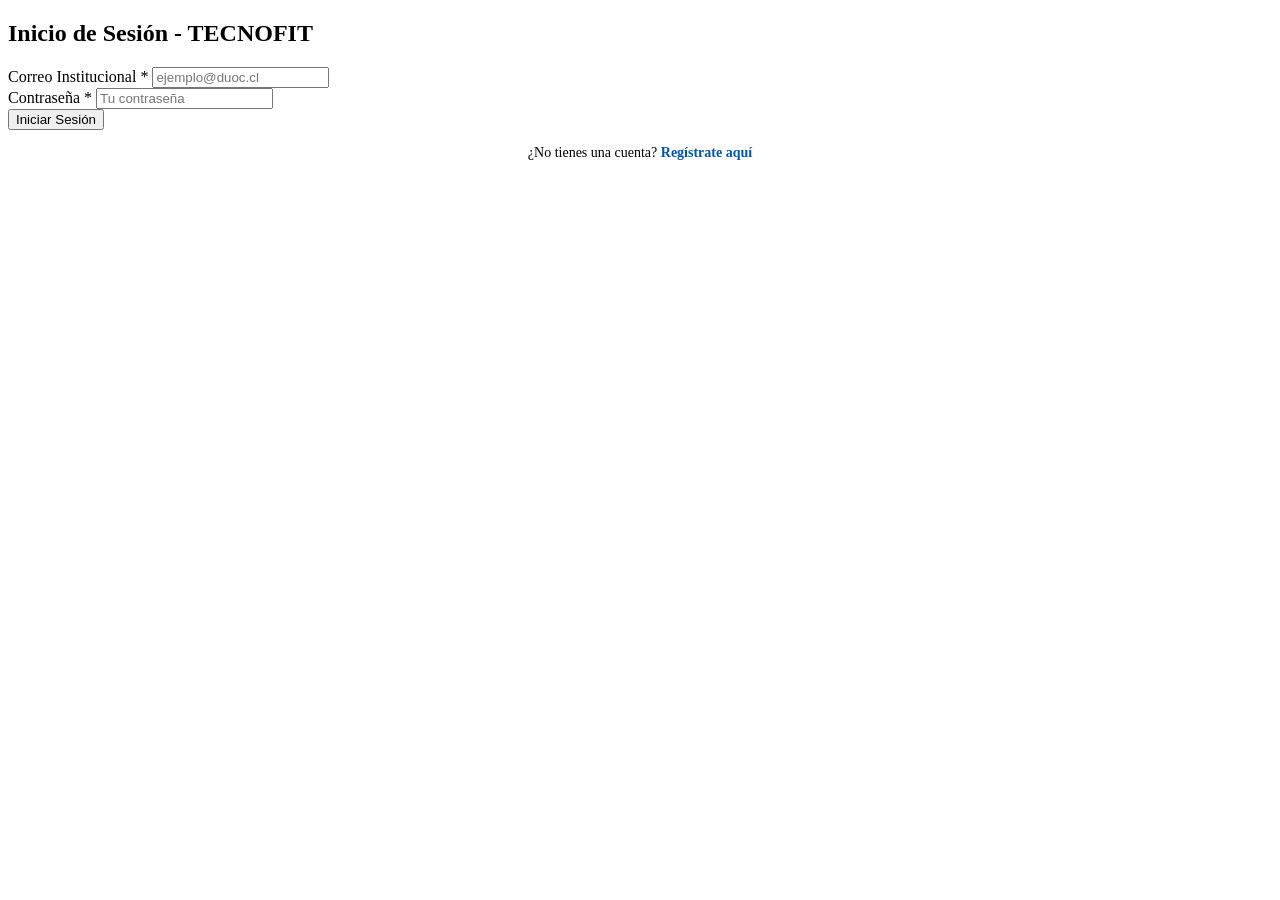
==== login.html @ 777c1543 "Creacion de login.html aqui cree el login" ====
<!DOCTYPE html>
<html lang="es">
<head>
  <meta charset="UTF-8">
  <meta name="viewport" content="width=device-width, initial-scale=1.0">
  <title>TECNOFIT - Iniciar Sesión</title>
  <link rel="stylesheet" href="styles.css">
</head>
<body>

  <div class="form-container">
    <h2>Inicio de Sesión - TECNOFIT</h2>
    
    <form id="loginForm" novalidate>
      <div class="form-group">
        <label for="correoLogin">Correo Institucional *</label>
        <input 
          type="email" 
          id="correoLogin" 
          placeholder="ejemplo@duoc.cl" 
          maxlength="60"
        >
        <span class="error" id="errorCorreoLogin"></span>
      </div>

      <div class="form-group">
        <label for="passwordLogin">Contraseña *</label>
        <input 
          type="password" 
          id="passwordLogin"
          placeholder="Tu contraseña"
        >
        <span class="error" id="errorPasswordLogin"></span>
      </div>

      <button type="submit" class="btn-primary">Iniciar Sesión</button>
    </form>

    <div style="text-align: center; margin-top: 15px; font-size: 14px;">
      <p>¿No tienes una cuenta? <a href="registro.html" style="color: #0056b3; font-weight: bold; text-decoration: none;">Regístrate aquí</a></p>
    </div>
  </div>

  <script src="tecnofit.js"></script>
</body>
</html>
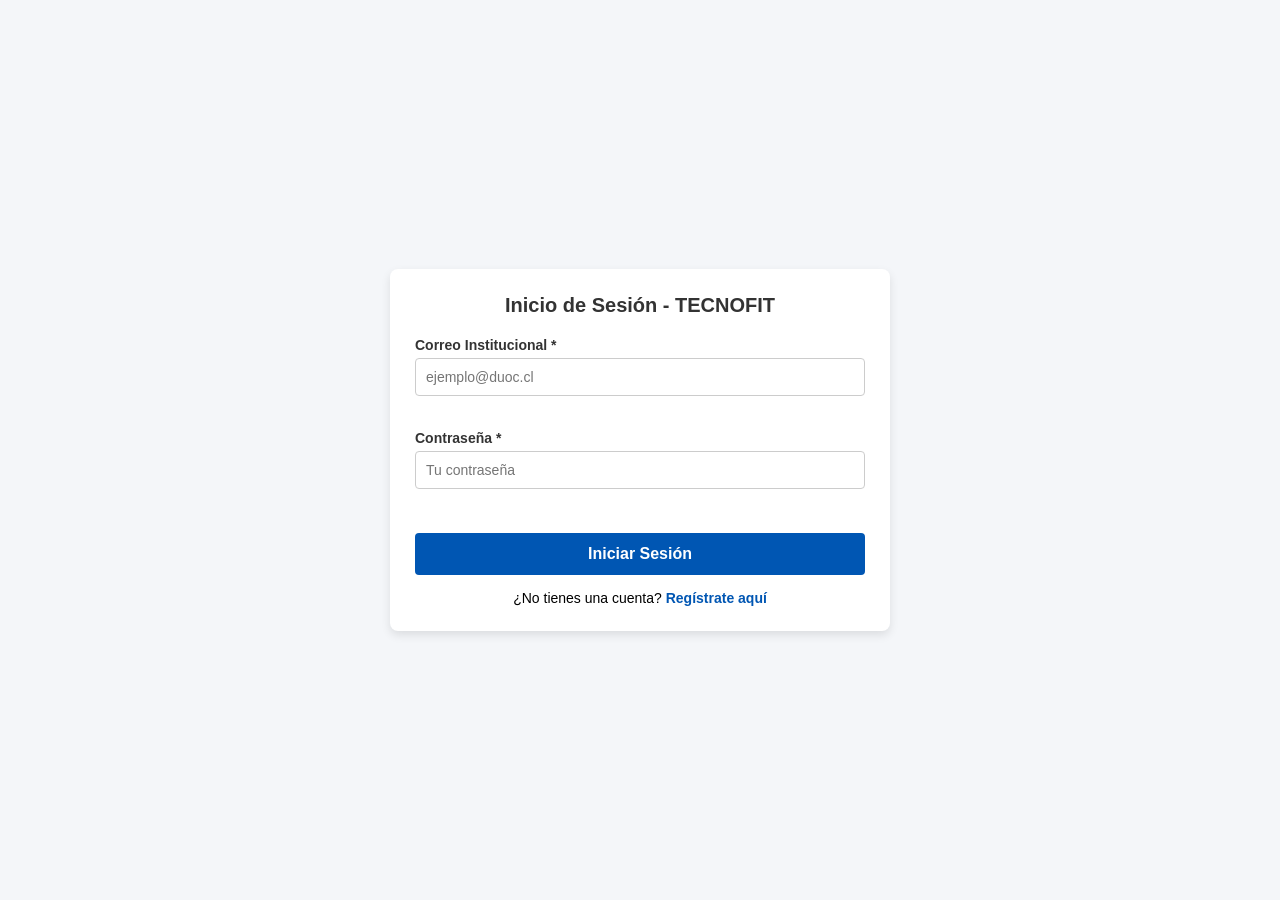
==== commit 5c68fe82: "correcion de error aqui corregimos un problema de conectividad que afectaba a la visual de las pagin" ====
--- a/login.html
+++ b/login.html
@@ -4,7 +4,7 @@
   <meta charset="UTF-8">
   <meta name="viewport" content="width=device-width, initial-scale=1.0">
   <title>TECNOFIT - Iniciar Sesión</title>
-  <link rel="stylesheet" href="styles.css">
+  <link rel="stylesheet" href="stylesheet.css">
 </head>
 <body>
 
--- a/stylesheet.css
+++ b/stylesheet.css
@@ -0,0 +1,109 @@
+* { 
+  box-sizing: border-box; 
+  font-family: Arial, sans-serif; 
+  margin: 0;
+  padding: 0;
+}
+
+body { 
+  background-color: #f4f6f9; 
+  display: flex; 
+  justify-content: center; 
+  align-items: center;
+  min-height: 100vh;
+  padding: 20px; 
+}
+
+.form-container { 
+  background: #fff; 
+  padding: 25px; 
+  border-radius: 8px; 
+  max-width: 500px; 
+  width: 100%; 
+  box-shadow: 0 4px 10px rgba(0,0,0,0.1); 
+}
+
+h2 {
+  margin-bottom: 20px;
+  color: #333;
+  font-size: 20px;
+  text-align: center;
+}
+
+.form-group { 
+  margin-bottom: 15px; 
+  flex-direction: column; 
+  display: flex; 
+}
+
+label { 
+  font-weight: bold; 
+  margin-bottom: 5px; 
+  color: #333;
+  font-size: 14px;
+}
+
+input, select { 
+  padding: 10px; 
+  border: 1px solid #ccc; 
+  border-radius: 4px; 
+  font-size: 14px; 
+}
+
+input:focus, select:focus {
+  outline: none;
+  border-color: #0056b3;
+}
+
+.error { 
+  color: #d9534f; 
+  font-size: 12px; 
+  margin-top: 4px; 
+  display: block;
+  min-height: 15px;
+}
+
+.dispositivo-item { 
+  background: #eef2f5; 
+  padding: 12px; 
+  border-radius: 6px; 
+  margin-bottom: 10px; 
+  position: relative; 
+}
+
+.btn-primary { 
+  width: 100%; 
+  padding: 12px; 
+  background-color: #0056b3; 
+  color: white; 
+  border: none; 
+  border-radius: 4px; 
+  cursor: pointer; 
+  font-size: 16px; 
+  margin-top: 10px; 
+  font-weight: bold;
+}
+
+.btn-primary:hover {
+  background-color: #004085;
+}
+
+.btn-secondary { 
+  background-color: #28a745; 
+  color: white; 
+  border: none; 
+  padding: 8px 12px; 
+  border-radius: 4px; 
+  cursor: pointer; 
+  margin-bottom: 10px; 
+}
+
+.btn-eliminar { 
+  background-color: #dc3545; 
+  color: white; 
+  border: none; 
+  padding: 4px 8px; 
+  border-radius: 4px; 
+  cursor: pointer; 
+  float: right; 
+}
